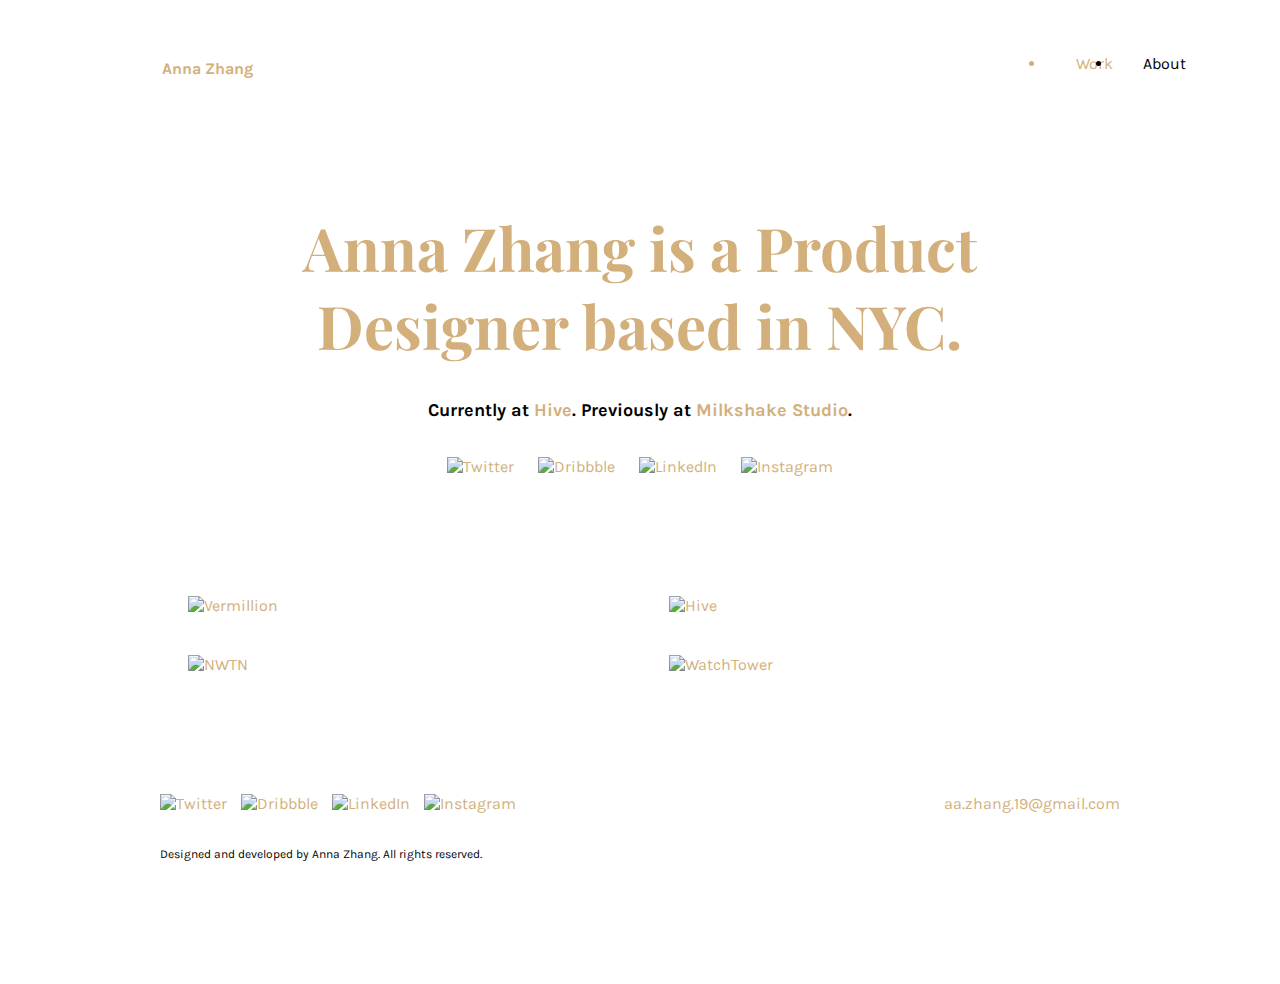
==== index.html @ a09282cb "I changed the links to open in a new tab" ====
<!DOCTYPE html>
<html lang="en">
<head>
	<meta charset="UTF-8">
	<title>Portfolio of Anna Zhang</title>
	<link rel="stylesheet" href="css/style.css">
	<link rel="stylesheet" href="css/reset.css">
	<link href="https://fonts.googleapis.com/css?family=Karla:400,700|Playfair+Display:700" rel="stylesheet">
	<meta name="viewport" content="initial-scale=1, maximum-scale=1">
</head>

<body id="home">
	<nav id="top-nav-bar">
		<h4 id="logo">Anna Zhang</h4>
		<ul class="navigation">
			<li class="work">Work</li>
			<li><a href="about.html">About</a></li>
			<!-- <li>Resume</li> -->
		</ul>
	</nav>

	<header class="header">
		<h1>Anna Zhang is a Product Designer based in NYC.</h1>
		<h2>Currently at <a target="_blank" href="https://hive.com">Hive</a>. Previously at <a target="_blank" href="http://milkshak.es/">Milkshake Studio</a>.</h2>

		<div class="social-media">
			<a target="_blank" href="https://twitter.com/annaphant"><img src="images/twitter-icon.svg" alt="Twitter" id="twitter-icon"></a>

			<a target="_blank" href="https://dribbble.com/annazhang"><img src="images/dribbble-icon.svg" alt="Dribbble" id="dribbble-icon"></a>

			<a target="_blank" href="https://www.linkedin.com/in/annazhang91"><img src="images/linkedin-icon.svg" alt="LinkedIn" id="linkedin-icon"></a>

			<a target="_blank" href="https://www.instagram.com/annaphant/"><img src="images/instagram-icon.svg" alt="Instagram" id="instagram-icon"></a>
		</div>
	</header>

	<main>
		<div class="projects">
			
			<div class="project-thumbnail">
				<div class="project-container">
					<a href="vermillion.html">
						<img src="images/vermillion-thumbnail.png" alt="Vermillion">	
						<div class="overlay">
							<p>UX/UI Design</p>
							<h3>Vermillion</h3>
						</div>
					</a>
				</div>
			</div>

			<div class="project-thumbnail">
				<div class="project-container">
					<a href="hive.html">
						<img src="images/hive-thumbnail.png" alt="Hive">
						<div class="overlay">
							<p>Mobile Design</p>
							<h3>Hive</h3>
						</div>
					</a>
				</div>
			</div>

			<div class="project-thumbnail">
				<div class="project-container">
					<a href="nwtn.html">
						<img src="images/NWTN-thumbnail.png" alt="NWTN">
						<div class="overlay">
							<p>UI Design</p>
							<h3>NWTN</h3>
						</div>
					</a>
				</div>
			</div>

			<div class="project-thumbnail">
				<div class="project-container">
					<a href="watchtower.html">
						<img src="images/watchtower-thumbnail.png" alt="WatchTower">
						<div class="overlay">
							<p>UX Design</p>
							<h3>WatchTower</h3>
						</div>
					</a>
				</div>
			</div>

<!-- 			<div class="project-thumbnail">
				<img src="images/sellercrowd-thumbnail.png" alt="SellerCrowd">
				<div class="overlay">
					<p>UX Design</p>
					<h3>SellerCrowd</h3>
				</div>
			</div> -->

		</div>
	</main>

	<footer>
		<div class="footer-section">
			<div class="footer-icons">
				<a target="_blank" href="https://twitter.com/annaphant"><img src="images/twitter-icon.svg" alt="Twitter" id="twitter-icon"></a>

				<a target="_blank" href="https://dribbble.com/annazhang"><img src="images/dribbble-icon.svg" alt="Dribbble" id="dribbble-icon"></a>

				<a target="_blank" href="https://www.linkedin.com/in/annazhang91"><img src="images/linkedin-icon.svg" alt="LinkedIn" id="linkedin-icon"></a>

				<a target="_blank" href="https://www.instagram.com/annaphant/"><img src="images/instagram-icon.svg" alt="Instagram" id="instagram-icon"></a>
			</div>
			<a href="mailto:aa.zhang.19@gmail.com?Subject=Hello%20again" target="_top">aa.zhang.19@gmail.com</a>
		</div>

		<p>Designed and developed by Anna Zhang. All rights reserved.</p>
	</footer>

</body>
</html>
---- css/style.css ----
body {
	font-family: 'Karla', sans-serif !important;
	box-sizing: border-box;
}

h1, h3 {
	font-family: 'Playfair Display', serif !important;
}

h4 {
	font-weight: 700 !important;
}

a {
	text-decoration: none;
	color: #D3AF7B;
	cursor: pointer;
}

a:hover {
	opacity: .6;
}

p {
	line-height: 1.6 !important;
}

#top-nav-bar {
	display: flex;
	display: -webkit-box;
	display: -ms-flexbox;
	display: -webkit-flex;
	-webkit-box-orient: horizontal;
	-webkit-box-direction: normal;
	-ms-flex-flow: row nowrap;
	        flex-flow: row nowrap;
	padding: 30px 12% 30px 12%;
	justify-content: flex-start;
	-webkit-box-pack: start;
	-ms-flex-pack: start;
	z-index: 2;
	position: fixed;
	width: 80%;
	background-color: #fff;
}

#logo {
	align-self: flex-start;
	margin-right: auto;
	color: #D3AF7B;
}

.navigation {
	display: flex;
	display: -webkit-box;
	display: -ms-flexbox;
	display: -webkit-flex;
}

.navigation li {
	padding-left: 30px;
}

.navigation a {
	color: #000 !important;
}

.header {
	padding: 200px 0px 100px 0px;
	max-width: 60%;
	margin: auto;
	text-align: center;
}

.header h1 {
	font-size: 60px;
	font-weight: 700;
	color: #D3AF7B;
	padding-bottom: 20px;
	line-height: 1.3;
	max-width: 780px;
	margin: 0 auto;
}

.header h2 {
	font-size: 18px;
	padding-bottom: 20px;
	line-height: 1.3;
}

header p {
	max-width: 500px;
	margin: auto;
}

.social-media a {
	padding: 10px;
}

.projects {
	display: flex;
	-webkit-box-orient: horizontal;
	-webkit-box-direction: normal;
	    -ms-flex-flow: row wrap;
	        flex-flow: row wrap;
	padding: 0px 12%;
	display: -webkit-box;
	display: -ms-flexbox;
	display: flex;       
}

.projects img {
	width: 100%;
	/*min-width: 320px;*/
}

.project-thumbnail {
	flex: 1 1 35%;
	padding: 20px 3%;
}

.project-thumbnail a {
	opacity: 1 !important;
}

.project-container {
	position: relative;
}

.project-thumbnail .overlay {
	opacity: 0;
	position: absolute;
	top: 0;
	bottom: 0;
	right: 0;
	left: 0;
	/*width: 100%;*/
	display: flex;
	display: -webkit-box;
	display: -ms-flexbox;
	display: -webkit-flex;
	flex-flow: column nowrap;
	justify-content: center;
	background-color: #F8F8F8;
	height: 100%;
	/*margin-bottom: -20%;*/
	text-align: center;
	-webkit-transition: opacity 300ms;
    -moz-transition: opacity 300ms;
    -o-transition: opacity 300ms;
    transition: opacity 300ms;
}

.overlay p {
	font-size: 18px;
	padding-bottom: 15px;
}

.overlay h3{
	font-size: 40px;
	color: #000 !important;
}

.project-thumbnail .overlay .divider {
	height: 2px;
	width: 50px;
	color: #D3AF7B;
}

.project-thumbnail .overlay:hover {
	opacity: 1;
}

h2.project-type {
	color: #CCCCCC !important;
	font-size: 14px;
}

.feature-image {
	width :100% !important;
}

.new-section {
	padding-top: 50px;
	padding-bottom: 50px !important;
}

.grey-background {
	background-color: #F9F9F9;
}

.black-background {
	background-color: #202020;
	color: #fff;
}

.flex-grid {
	display: flex;
	display: -webkit-box;
	display: -ms-flexbox;
	display: -webkit-flex;
	-webkit-box-orient: vertical;
	-webkit-box-direction: normal;
	-ms-flex-flow: column nowrap;
	flex-flow: column nowrap;
}

.flex-grid h4 {
	padding-bottom: 10px;
}

.flex-row {
	display: flex;
	display: -webkit-box;
	display: -ms-flexbox;
	display: -webkit-flex;

	-webkit-box-orient: horizontal;

	-webkit-box-direction: normal;

	    -ms-flex-flow: row wrap;

	        flex-flow: row wrap;
	-webkit-box-pack: justify;
	    -ms-flex-pack: justify;
	        justify-content: space-between;

	padding-bottom: 20px;
	padding-right: 12%;
	padding-left: 12%;
}

.flex-col {
	width: 45%;
	min-width: 310px;
	padding-top: 20px;
}

.next-project {
	padding: 100px 12%;
}

.next-project p {
	color: #fff !important;
	padding-bottom: 5px;
}

.next-project h5 {
	font-size: 40px;
	font-weight: 700;
	color: #fff !important;
	padding-right: 20px;
}

.next-project img {
	width: 50px !important;
}

.project-name {
	display: flex;
	display: -webkit-box;
	display: -ms-flexbox;
	display: -webkit-flex;
	align-items: center;
}

footer {
	padding: 100px 12% !important;
	margin: 0 auto !important;
}

.footer-section {
	display: flex;
	display: -webkit-box;
	display: -ms-flexbox;
	display: -webkit-flex;
	justify-content: space-between;
	padding-bottom: 20px;
}

.footer-icons a {
	padding-right: 10px;
}

.footer-icons img {
	width: 20px !important;
}

footer p {
	font-size: 12px;
}

/*Home Styling*/
#home .header {
	padding: 200px 0px 100px 0px;
	max-width: 60%;
	margin: auto;
	text-align: center;
}

#home .work {
	color: #D3AF7B;
}

#home #about .navigation li:hover {
	color: #D3AF7B;
}

/*Vermillion Styling*/
#vermillion #logo {
	color: #07BFB6;
}

#vermillion a {
	color: #07BFB6;;
}

#vermillion .navigation a:hover {
	color: #07BFB6;
}

#vermillion h1 {
	color: #07BFB6;
}

#vermillion img {
	max-width: 100%;
	width: 1000px;
	height: 100%;
	width: 100%;
}

#vermillion .next-project {
	background-color: #F59060;
}


/*Hive Styling*/
#hive #logo {
	color: #F59060;
}

#hive h1 {
	color: #F59060;
}

#hive a {
	color: #F59060;
}

#hive .navigation a:hover {
	color: #F59060;
}

#hive img {
	max-width: 100%;
	width: 100%;
	/*width: 1000px;*/
	height: 100%;
}

#hive .thirds img {
	display: flex;
	width: 30% !important;
	justify-content: space-between;
}

#hive #font-bold {
	font-weight: 700;
}

#hive .next-project {
	background-color: #1251AB;
}


/*NWTN Styling*/
#NWTN #logo {
	color: #1251AB;
}

#NWTN h1 {
	color: #1251AB;
}

#NWTN a {
	color: #1251AB;
}

#NWTN .navigation a:hover {
	color: #1251AB;
}

#NWTN img {
	max-width: 100%;
	width: 1000px;
	height: 100%;
	width: 100%;
}

.slideshow {
	position: relative;
	margin: auto;
}

.button-left {
	position: absolute;
	background: #fff;
	width: auto;
	padding: 10px;
	left: 12%;
	bottom: 50%;
	line-height: 4em;
	text-align: center;
}

.button-right {
	position: absolute;
	background: #fff;
	width: auto;
	padding: 10px;
	right: 12%;
	bottom: 50%;
	line-height: 4em;
	text-align: center;
}

#NWTN .next-project {
	background-color: #4BAFCC;
}


/*WatchTower Styling*/
#watchtower #logo {
	color: #4BAFCC;
}

#watchtower a {
	color: #4BAFCC;
}

#watchtower .navigation a:hover {
	color: #4BAFCC;
}

#watchtower h1 {
	color: #4BAFCC;
}

#watchtower img {
	max-width: 100%;
	width: 1000px;
	height: 100%;
	width: 100%;
}

#watchtower .next-project {
	background-color: #07BFB6;
}


/*About Styling*/
#about .about {
	color: #D3AF7B;
}

#about p {
	padding-top: 20px;
}

.about-photos {
	width: 84%;
}

#about img {
	max-width: 100%;
	width: 100%;
	/*width: 25%;*/
	height: 100%;
	/*padding: 1.5%;*/
}


/*Media Queries*/
@media only screen and (max-width: 600px) {
	.header h1 {
		font-size: 32px;
	}

	#home .header {
		max-width: 90%;
	}

	#top-nav-bar {
		padding: 30px 12% 0px 12%;
	}

	.project-thumbnail h3 {
		font-size: 32px;
	}

	.projects {
		display: -webkit-box;
		display: -ms-flexbox;
		display: flex;
		-webkit-box-orient: vertical;
		-webkit-box-direction: normal;
		    -ms-flex-flow: column nowrap;
		        flex-flow: column nowrap;
		padding: 0px 12%;
	}

	.flex-row {
	display: flex;
	display: -webkit-box;
	display: -ms-flexbox;
	display: -webkit-flex;
	-webkit-box-orient: vertical;
	-webkit-box-direction: normal;

	    -ms-flex-flow: column nowrap;

	        flex-flow: column nowrap;
	-webkit-box-pack: justify;
	    -ms-flex-pack: justify;
	 justify-content: space-between;

	padding-bottom: 20px;
	padding-right: 12%;
	padding-left: 12%;
	}

	#hive .thirds {
	display: flex;
	display: -webkit-box;
	display: -ms-flexbox;
	display: -webkit-flex;
	-webkit-box-orient: horizontal !important;
	-webkit-box-direction: normal;
	    -ms-flex-flow: row nowrap !important;
	        flex-flow: row nowrap !important;
	justify-content: space-between;
	}

	#top-nav-bar #logo {
		background: url('images/mobile-logo.svg');
		background-repeat: no-repeat;
    	display: inline-block;
    	height: 50px;
    	width: 150px;
	}

	footer {
		text-align: center !important;
	}

	.footer-icons a {
		padding-right: 2px;
	}

	.contact-footer {
		display: block;
	} 
}
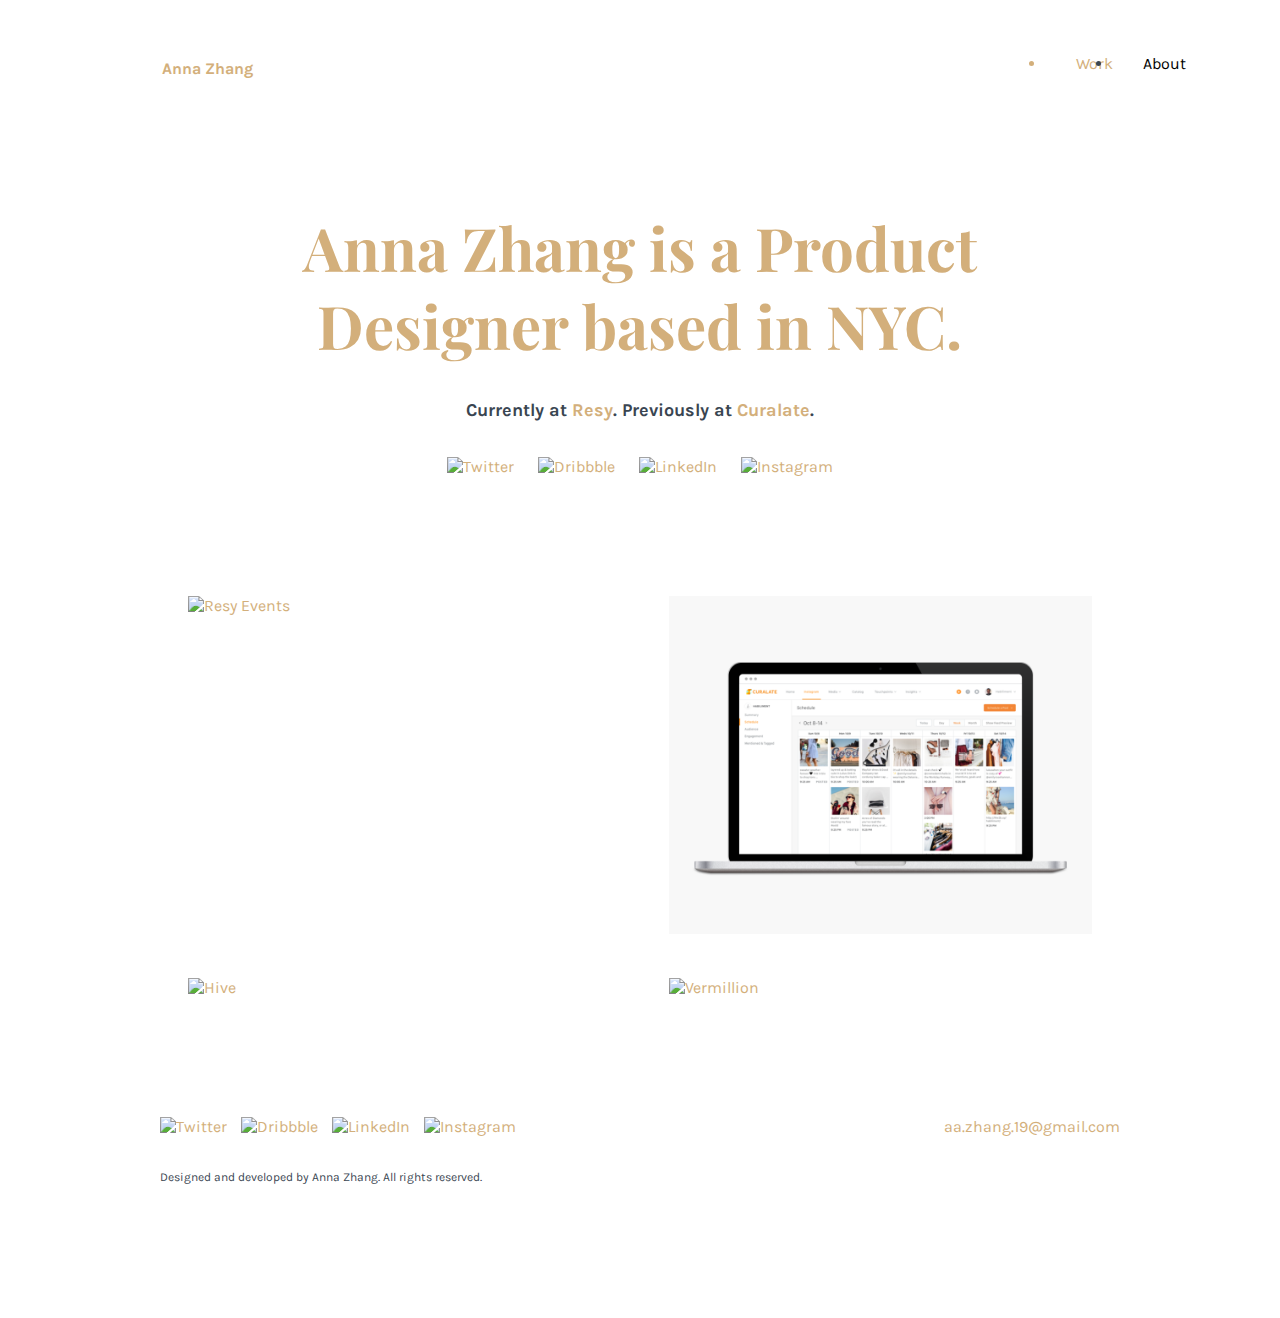
==== commit 375e469c: "Resy Events Updates" ====
--- a/index.html
+++ b/index.html
@@ -21,7 +21,7 @@
 
 	<header class="header">
 		<h1>Anna Zhang is a Product Designer based in NYC.</h1>
-		<h2>Currently at <a target="_blank" href="https://hive.com">Hive</a>. Previously at <a target="_blank" href="http://milkshak.es/">Milkshake Studio</a>.</h2>
+		<h2>Currently at <a target="_blank" href="https://www.resy.com/">Resy</a>. Previously at <a target="_blank" href="https://www.curalate.com/">Curalate</a>.</h2>
 
 		<div class="social-media">
 			<a target="_blank" href="https://twitter.com/annaphant"><img src="images/twitter-icon.svg" alt="Twitter" id="twitter-icon"></a>
@@ -39,6 +39,42 @@
 			
 			<div class="project-thumbnail">
 				<div class="project-container">
+					<a href="resyevents.html">
+						<img src="images/resyevents-thumbnail.png" alt="Resy Events">
+						<div class="overlay">
+							<p>Product Design</p>
+							<h3>Events with Resy</h3>
+						</div>
+					</a>
+				</div>
+			</div>
+
+			<div class="project-thumbnail">
+				<div class="project-container">
+					<a href="winstagram.html">
+						<img src="images/winstagram-thumbnail.png" alt="Winstagram">	
+						<div class="overlay">
+							<p>Product Design</p>
+							<h3>#WINstagram</h3>
+						</div>
+					</a>
+				</div>
+			</div>
+
+			<div class="project-thumbnail">
+				<div class="project-container">
+					<a href="hive.html">
+						<img src="images/hive-thumbnail.png" alt="Hive">
+						<div class="overlay">
+							<p>Product Design</p>
+							<h3>Hive</h3>
+						</div>
+					</a>
+				</div>
+			</div>
+			
+			<div class="project-thumbnail">
+				<div class="project-container">
 					<a href="vermillion.html">
 						<img src="images/vermillion-thumbnail.png" alt="Vermillion">	
 						<div class="overlay">
@@ -49,31 +85,7 @@
 				</div>
 			</div>
 
-			<div class="project-thumbnail">
-				<div class="project-container">
-					<a href="hive.html">
-						<img src="images/hive-thumbnail.png" alt="Hive">
-						<div class="overlay">
-							<p>Mobile Design</p>
-							<h3>Hive</h3>
-						</div>
-					</a>
-				</div>
-			</div>
-
-			<div class="project-thumbnail">
-				<div class="project-container">
-					<a href="nwtn.html">
-						<img src="images/NWTN-thumbnail.png" alt="NWTN">
-						<div class="overlay">
-							<p>UI Design</p>
-							<h3>NWTN</h3>
-						</div>
-					</a>
-				</div>
-			</div>
-
-			<div class="project-thumbnail">
+<!-- 			<div class="project-thumbnail">
 				<div class="project-container">
 					<a href="watchtower.html">
 						<img src="images/watchtower-thumbnail.png" alt="WatchTower">
@@ -83,7 +95,7 @@
 						</div>
 					</a>
 				</div>
-			</div>
+			</div> -->
 
 <!-- 			<div class="project-thumbnail">
 				<img src="images/sellercrowd-thumbnail.png" alt="SellerCrowd">
@@ -114,4 +126,4 @@
 	</footer>
 
 </body>
-</html>+</html>
--- a/css/style.css
+++ b/css/style.css
@@ -1,6 +1,7 @@
 body {
 	font-family: 'Karla', sans-serif !important;
 	box-sizing: border-box;
+	color: #394551;
 }
 
 h1, h3 {
@@ -23,6 +24,7 @@
 
 p {
 	line-height: 1.6 !important;
+	padding-bottom: 10px;
 }
 
 #top-nav-bar {
@@ -180,6 +182,7 @@
 	width :100% !important;
 }
 
+
 .new-section {
 	padding-top: 50px;
 	padding-bottom: 50px !important;
@@ -235,6 +238,59 @@
 	width: 45%;
 	min-width: 310px;
 	padding-top: 20px;
+}
+
+.flex-4col {
+	width: 22%;
+	padding-top: 20px;
+}
+
+.flex-img-row {
+	display: flex;
+	flex-direction: row;
+	width: 49%;
+}
+
+
+.flex-horizontalimg {
+	display: flex;
+	display: -webkit-box;
+	display: -ms-flexbox;
+	display: -webkit-flex;
+
+	-webkit-box-orient: horizontal;
+
+	-webkit-box-direction: normal;
+
+	    -ms-flex-flow: row;
+	        flex-flow: row;
+
+	padding-top: 10px;
+}
+
+
+.horizontal-img {
+	height: 24px !important;
+	width: 24px !important;
+	padding-right: 20px;
+}
+
+.vertical-img {
+	height: 44px !important;
+	width: 44px !important;
+	padding-bottom: 20px;
+}
+
+.stat-img {
+	max-width: 500px;
+}
+
+.card {
+	width: 20%;
+	border: 1px solid #E2E2E2;
+	border-radius: 4px;
+	padding: 2%;
+	height: 100%;
 }
 
 .next-project {
@@ -332,7 +388,7 @@
 }
 
 #vermillion .next-project {
-	background-color: #F59060;
+	background-color: #1251AB;
 }
 
 
@@ -371,7 +427,7 @@
 }
 
 #hive .next-project {
-	background-color: #1251AB;
+	background-color: #07BFB6;
 }
 
 
@@ -427,7 +483,7 @@
 }
 
 #NWTN .next-project {
-	background-color: #4BAFCC;
+	background-color: #8FAFC4;
 }
 
 
@@ -456,7 +512,66 @@
 }
 
 #watchtower .next-project {
-	background-color: #07BFB6;
+	background-color: #8FAFC4;
+}
+
+/*Winstagram Styling*/
+
+#winstagram #logo {
+	color: #8FAFC4;
+}
+
+#winstagram a {
+	color: #8FAFC4;
+}
+
+#winstagram .navigation a:hover {
+	color: #8FAFC4;
+}
+
+#winstagram h1 {
+	color: #8FAFC4;
+}
+
+#winstagram img {
+	max-width: 100%;
+	width: 1000px;
+	height: 100%;
+	width: 100%;
+}
+
+#winstagram .next-project {
+	background-color: #F59060;
+}
+
+
+/*ResyEvents Styling*/
+
+#resyevents #logo {
+	color: #0EC9A0;
+}
+
+#resyevents a {
+	color: #0EC9A0;
+}
+
+#resyevents .navigation a:hover {
+	color: #0EC9A0;
+}
+
+#resyevents h1 {
+	color: #0EC9A0;
+}
+
+#resyevents img {
+	max-width: 100%;
+	/*width: 1000px;*/
+	/*height: 100%;*/
+	width: 100%;
+}
+
+#resyevents .next-project {
+	background-color: #8FAFC4;
 }
 
 
@@ -488,12 +603,16 @@
 		font-size: 32px;
 	}
 
+	.header {
+		max-width: 80%;
+	}
+
 	#home .header {
-		max-width: 90%;
+		max-width: 80%;
 	}
 
 	#top-nav-bar {
-		padding: 30px 12% 0px 12%;
+		padding: 30px 10% 0px 10%;
 	}
 
 	.project-thumbnail h3 {
@@ -508,7 +627,7 @@
 		-webkit-box-direction: normal;
 		    -ms-flex-flow: column nowrap;
 		        flex-flow: column nowrap;
-		padding: 0px 12%;
+		padding: 0px 10%;
 	}
 
 	.flex-row {
@@ -527,8 +646,41 @@
 	 justify-content: space-between;
 
 	padding-bottom: 20px;
-	padding-right: 12%;
-	padding-left: 12%;
+	padding-right: 10%;
+	padding-left: 10%;
+	}
+
+	.flex-4col {
+		width: 100%;
+		padding-top: 20px;
+		padding-bottom: 20px;
+	}
+
+
+	.flex-img-row {
+	display: flex;
+	display: -webkit-box;
+	display: -ms-flexbox;
+	display: -webkit-flex;
+	-webkit-box-orient: vertical;
+	-webkit-box-direction: normal;
+
+	    -ms-flex-flow: column nowrap;
+
+	      flex-flow: column nowrap;
+	-webkit-box-pack: justify;
+	    -ms-flex-pack: justify;
+	 justify-content: space-between;
+
+	padding-bottom: 20px;
+	width: 100%;
+	}
+
+
+	.card {
+		width: 92% !important;
+		margin-bottom: 20px;
+		padding: 4%;
 	}
 
 	#hive .thirds {
@@ -541,6 +693,14 @@
 	    -ms-flex-flow: row nowrap !important;
 	        flex-flow: row nowrap !important;
 	justify-content: space-between;
+	}
+
+	#NWTN .invision-prototype {
+		display: none;
+	}
+
+	#about .header {
+		padding-bottom: 50px;
 	}
 
 	#top-nav-bar #logo {
